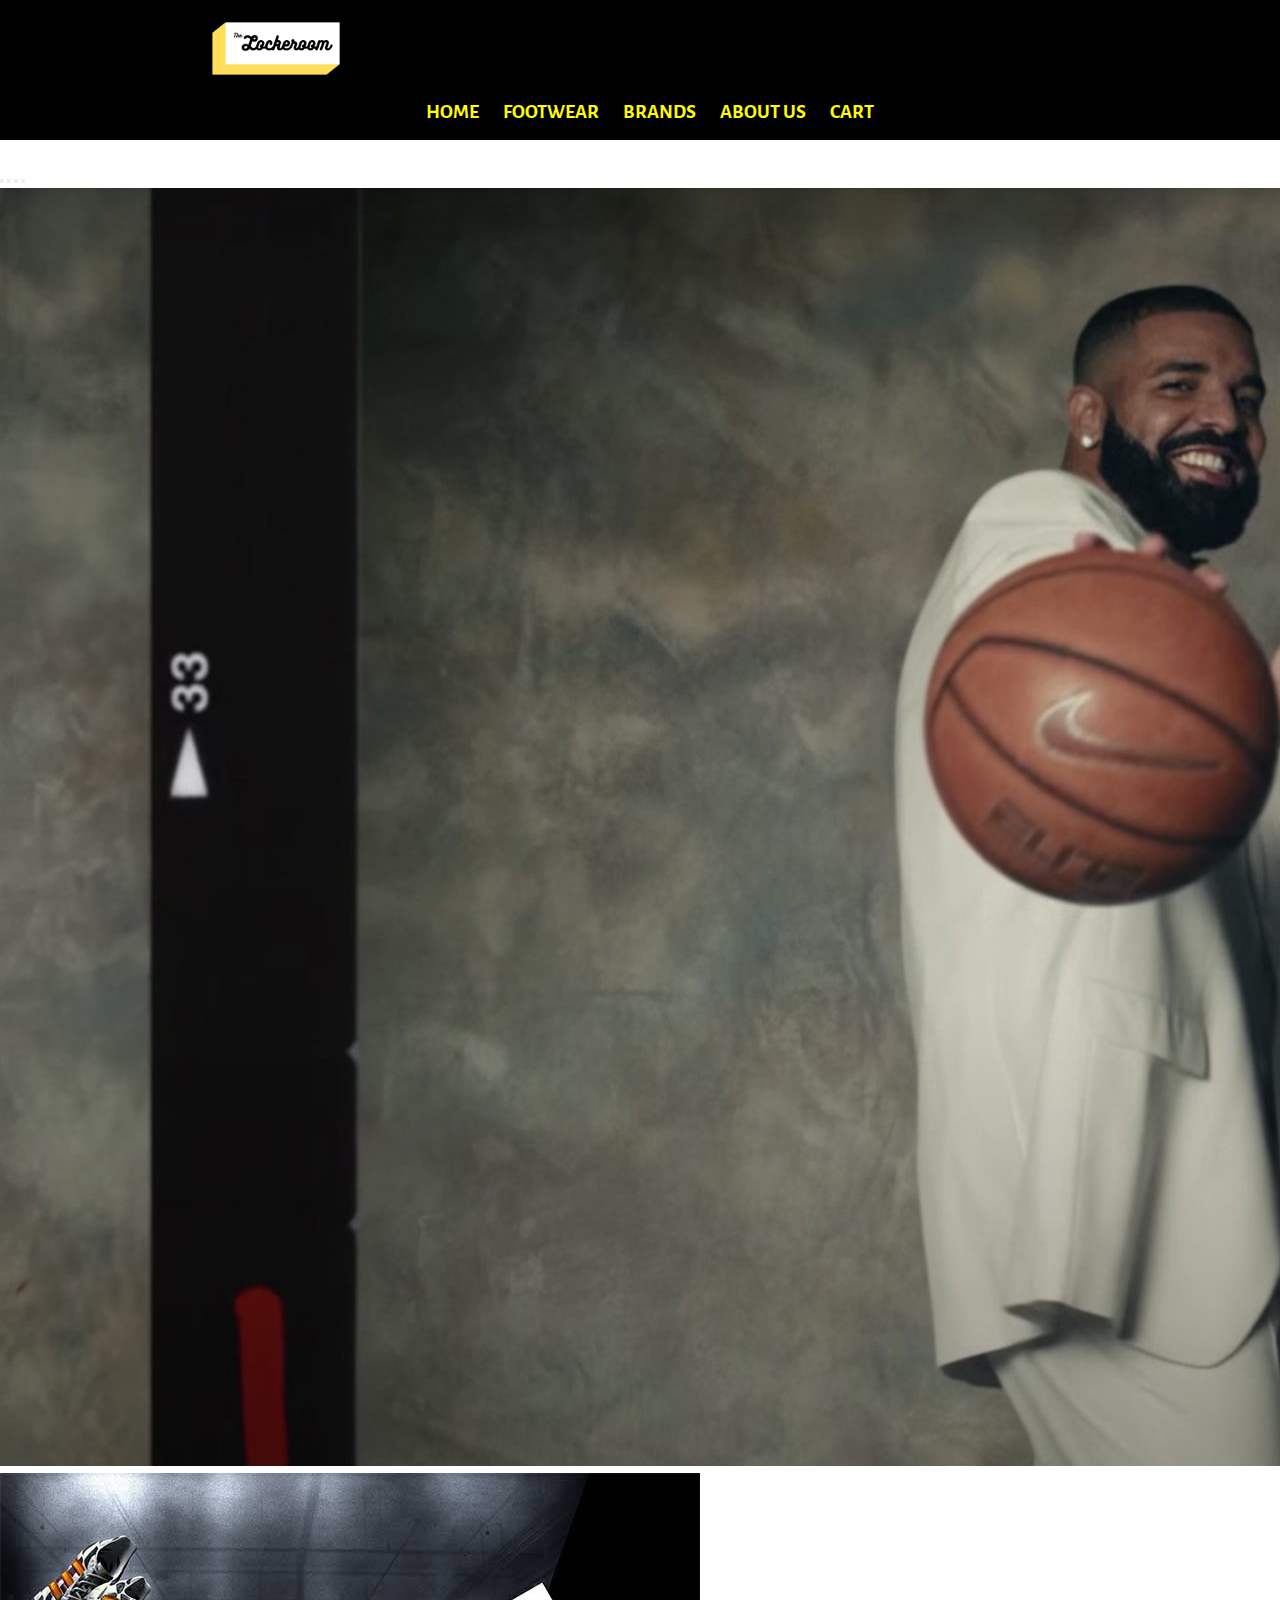
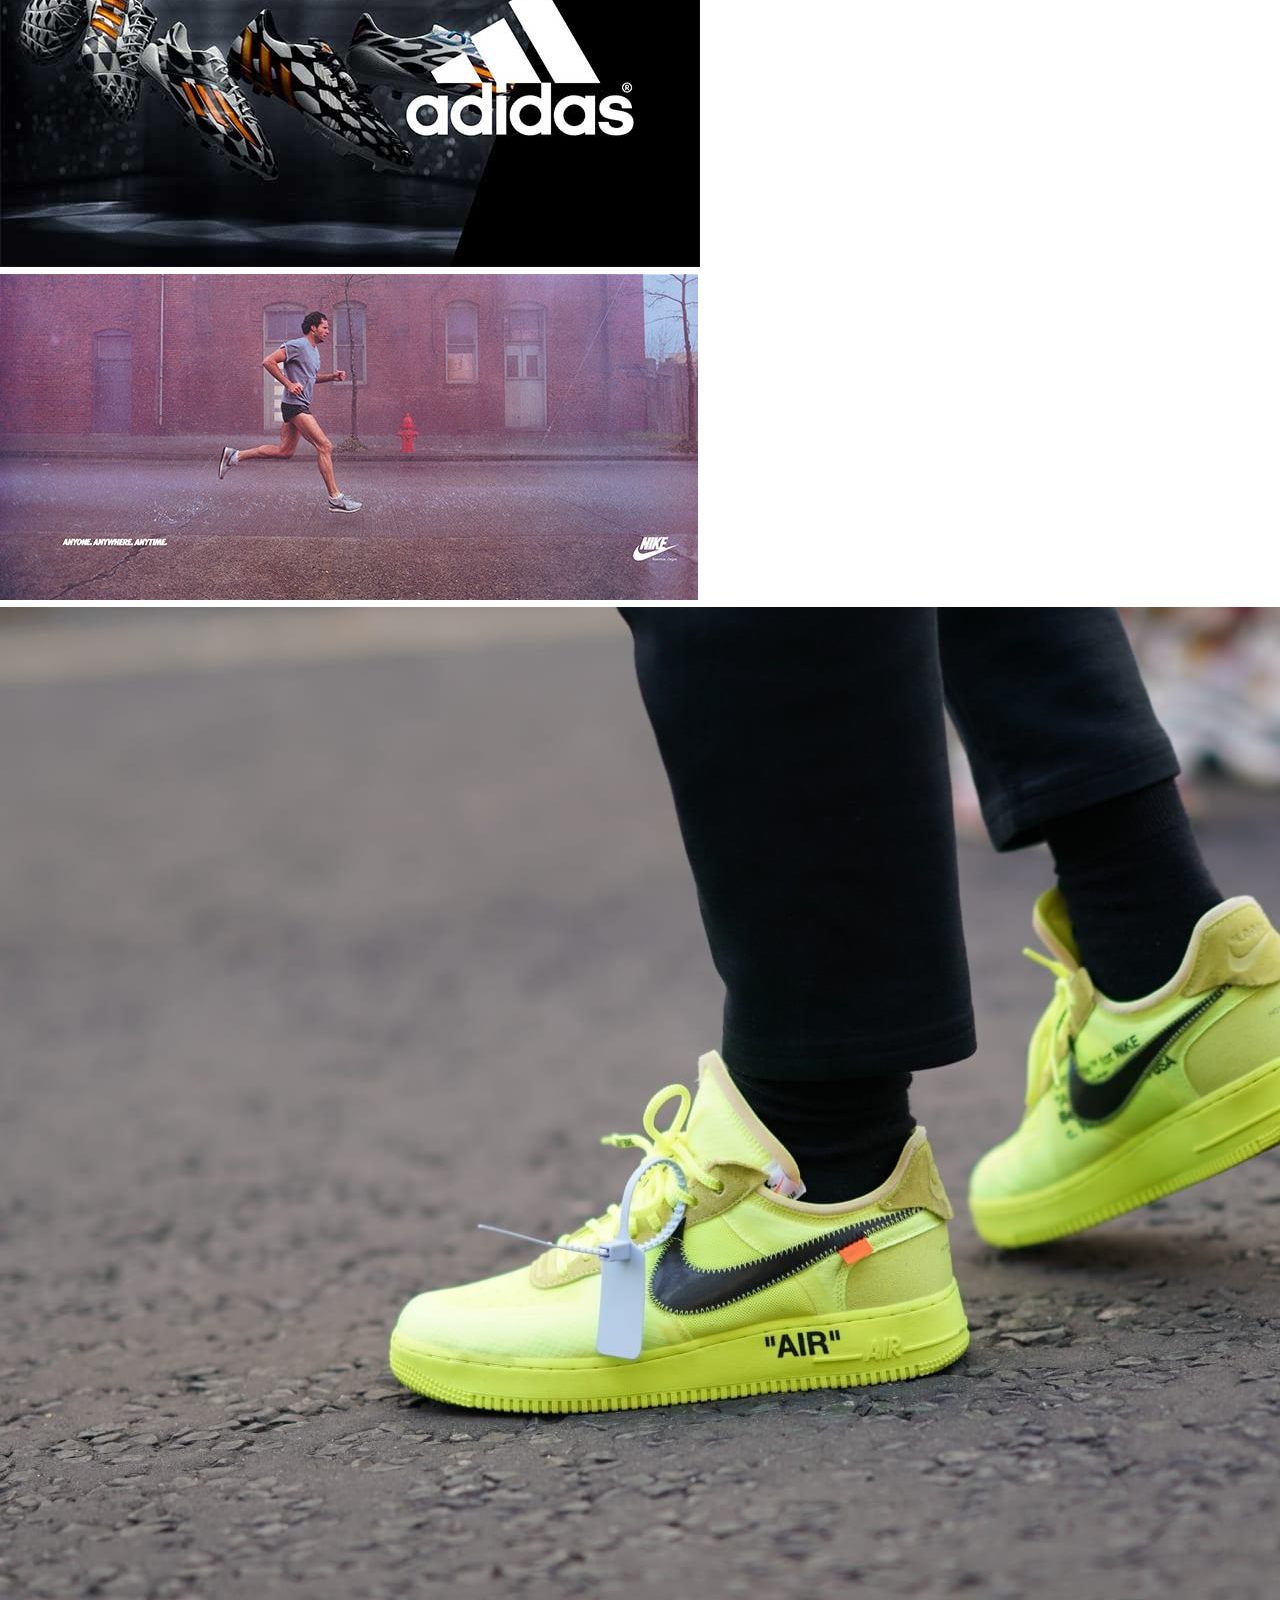
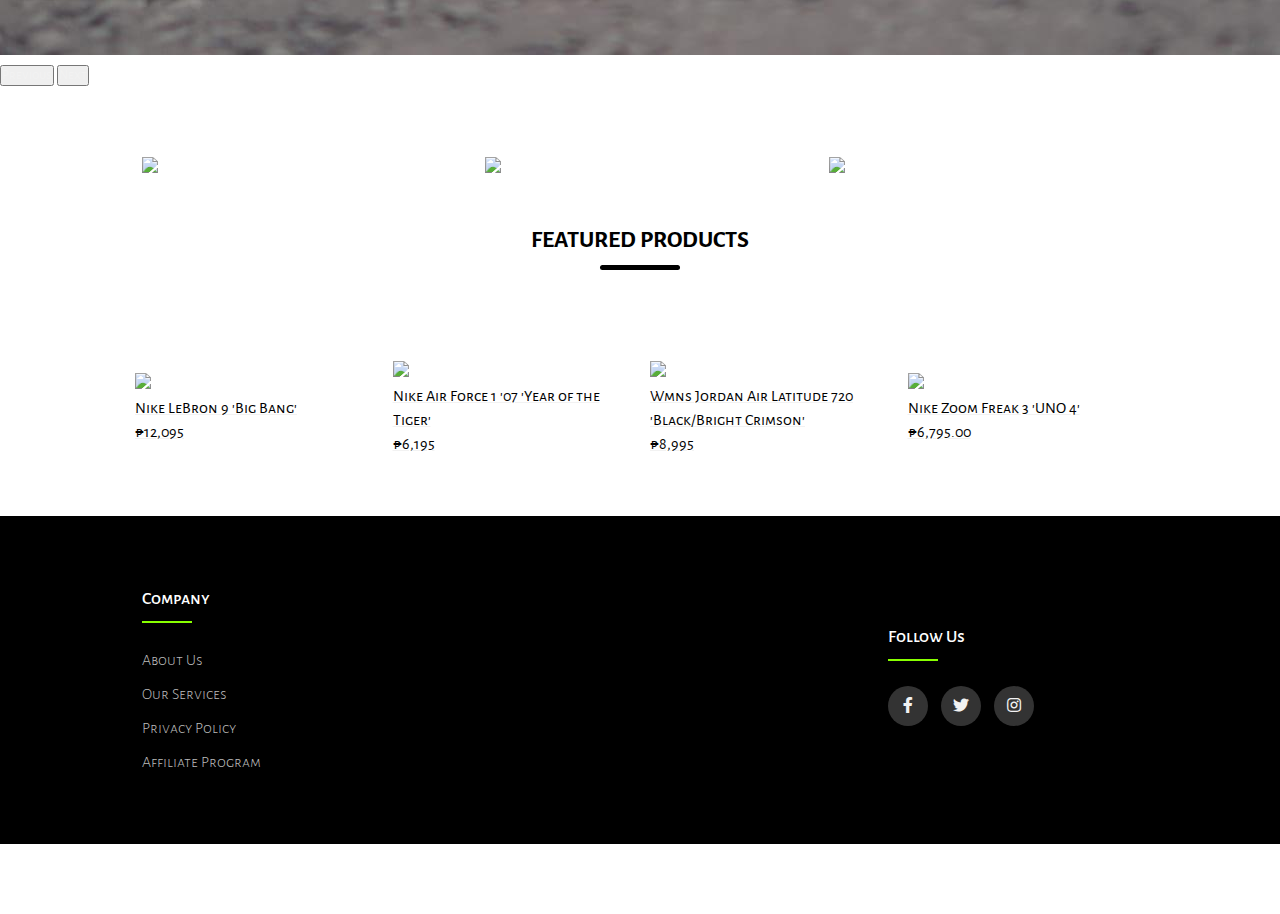
==== index.html @ e2a7920e "1st Commit" ====
<!DOCTYPE html>
<html lang="en">
<head>
    <meta charset="UTF-8">
    <meta http-equiv="X-UA-Compatible" content="IE=edge">
    <meta name="viewport" content="width=device-width, initial-scale=1.0">
    <title>The Lockeroom</title>
    <link href="https://cdn.jsdelivr.net/npm/bootstrap@5.0.2/dist/css/bootstrap.min.css" rel="stylesheet" integrity="sha384-EVSTQN3/azprG1Anm3QDgpJLIm9Nao0Yz1ztcQTwFspd3yD65VohhpuuCOmLASjC" crossorigin="anonymous">
    <link rel="stylesheet" href="style.css">
    <link href="https://fonts.googleapis.com/css2?family=Alegreya+Sans+SC:wght@500&display=swap" rel="stylesheet">
    <link rel="stylesheet" type="text/css" href="https://cdnjs.cloudflare.com/ajax/libs/font-awesome/5.15.1/css/all.min.css"> 
   </head>
   <body>
      <nav>
         <ul>
             <div class="logo">
                 <a href="#"><img src="/Images/ALTLOGO.png" width="150" height="75"></a>
                 
            </div>
             
           
            <div class="items">
               <li><a href="#">HOME</a></li>
               <li><a href="#">FOOTWEAR</a></li>
               <li><a href="#">BRANDS</a></li>
               <li><a href="#">ABOUT US</a></li>
               <li><a href="#">CART</a></li>
            </div>
         </ul>
      </nav>
    </br>

    <div id="carouselExampleIndicators" class="carousel slide" data-bs-ride="carousel">
        <div class="carousel-indicators">
          <button type="button" data-bs-target="#carouselExampleIndicators" data-bs-slide-to="0" class="active" aria-current="true" aria-label="Slide 1"></button>
          <button type="button" data-bs-target="#carouselExampleIndicators" data-bs-slide-to="1" aria-label="Slide 2"></button>
          <button type="button" data-bs-target="#carouselExampleIndicators" data-bs-slide-to="2" aria-label="Slide 3"></button>
          <button type="button" data-bs-target="#carouselExampleIndicators" data-bs-slide-to="3" aria-label="Slide 4"></button>
        </div>
        <div class="carousel-inner">
          <div class="carousel-item active">
            <img src="/Images/Drake-Lil-Durk-Basically-Made-A-Nike-Commercial-Laugh-Now-Cry-Later-Video--scaled.jpg" class="d-block w-100" alt="...">
          </div>
          <div class="carousel-item">
            <img src="/Images/CeaG_rH64.jpg" class="d-block w-100" alt="...">
          </div>
          <div class="carousel-item">
            <img src="/Images/bd3651264c7cc61fc4da7d152f672553.jpg" class="d-block w-100" alt="...">
          </div>
          <div class="carousel-item">
            <img src="Images/sc1.jpg" class="d-block w-100" alt="...">
          </div>
        </div>
        <button class="carousel-control-prev" type="button" data-bs-target="#carouselExampleIndicators" data-bs-slide="prev">
          <span class="carousel-control-prev-icon" aria-hidden="true"></span>
          <span class="visually-hidden">Previous</span>
        </button>
        <button class="carousel-control-next" type="button" data-bs-target="#carouselExampleIndicators" data-bs-slide="next">
          <span class="carousel-control-next-icon" aria-hidden="true"></span>
          <span class="visually-hidden">Next</span>
        </button>
      </div>


<!----features----->

    <div class="categories">
        <div class="small-container">
            <div class="row">
                <div class="col-3">
                    <img src="images/9ecbf2f83b99883e8861e99e17b12c40.jpg">
                </div>
                <div class="col-3">
                    <img src="images/Nike-Drake-Nocta-Official-02_100572.jpg">
                </div>
                <div class="col-3">
                    <img src="images/sc4.jpg">
                </div>
            </div>
        </div>


 <!-----featured products---->
        <div class="small-container">
            <h2 class="title"> FEATURED PRODUCTS </h2>
            <div class="row">
                <div class ="col-4">
                    <a href="#">
                        <img src="images/f1.png">
                        <p> Nike LeBron 9 'Big Bang' <p>
                        <p>₱12,095</p>
                    </a>
                    

                </div>
                <div class ="col-4">
                    <a href="#">
                        <img src="images/f2.png">
                    <p> Nike Air Force 1 '07 'Year of the Tiger' </p>
                    <p>₱6,195</p>
                    </a>
                    

                </div>
                <div class ="col-4">
                    <a href="#">
                    <img src="images/f3.png">
                    <p> Wmns Jordan Air Latitude 720 'Black/Bright Crimson' <p>
                    <p>₱8,995</p>
                    </a>

                </div>
                <div class ="col-4">
                    <a href="#">
                        <img src="images/DC9364-300-A_1082x.png">
                    <p> Nike Zoom Freak 3 'UNO 4' </p>
                    <p>₱6,795.00</p>
                    </a>
                    

                </div>
            </div>
        </div>

        <footer class="footer">
            <div class="container">
                <div class="row">
                    <div class="footer-col">
                        <h4>company</h4>
                        <ul>
                            <li><a href="#">about us</a></li>
                            <li><a href="#">our services</a></li>
                            <li><a href="#">privacy policy</a></li>
                            <li><a href="#">affiliate program</a></li>
                        </ul>
                    </div>
                    <div class="footer-col">
                    </div>
                    <div class="footer-col">
                        <h4>follow us</h4>
                        <div class="social-links">
                            <a href="#"><i class="fab fa-facebook-f"></i></a>
                            <a href="#"><i class="fab fa-twitter"></i></a>
                            <a href="#"><i class="fab fa-instagram"></i></a>
                        </div>
                    </div>
                </div>
            </div>
       </footer>

        <script src="https://cdn.jsdelivr.net/npm/bootstrap@5.0.2/dist/js/bootstrap.bundle.min.js" integrity="sha384-MrcW6ZMFYlzcLA8Nl+NtUVF0sA7MsXsP1UyJoMp4YLEuNSfAP+JcXn/tWtIaxVXM" crossorigin="anonymous"></script>
</body>
</html>
---- style.css ----
*{
   
    margin: 0;
    padding: 0;
    color: #f2f2f2;
    box-sizing: border-box;
    font-family: 'Alegreya Sans SC', sans-serif;
  }
  nav{
    background: #000000;
    padding: 10px 30px 10px 50px;
    border: 1px solid #000;
    border-left: none;
    border-right: none;
  }
  nav ul{
    display: flex;
    list-style: none;
    flex-wrap: wrap;
    align-items: center;
    justify-content: center;
  }
  .logo{
      margin-right: 750px;
      box-align:left;

  }
  nav ul div.items{
    padding: 0 25px;
    display: inline-flex;
    font-weight: 700;
    font-size: x-large;
    color: #fffb00;
  }
  nav ul div.items a{
    text-decoration: none;
    font-size: 20px;
    padding: 0 12px;
    color: #fffb00;
  }
  nav ul div.items a:hover{
    color: rgb(255, 255, 255);
  }
p{
    color: rgb(0, 0, 0);
}
.container{
    max-width: 1300px;
    margin: auto;
    padding-left: 25px;
    padding-right: 25px;
    
}
.row{
    display: flex;
    align-items: center;
    flex-wrap: wrap;
    justify-content: space-around;
}

.categories{
    margin: 70px 0;
}
.col-3{
    flex-basis: 30%;
    min-width: 250px;
    margin-bottom: 30px;
}
.col-3 img{
    width: 100%;
}
.small-container{
    max-width: 1080px;
    margin:auto;
    padding-left: 25px;
    padding-right:25px ;
}
.col-4{
    flex-basis: 25%;
    padding: 10px;
    min-width: 200px;
    margin-bottom: 50px;
    color: #000;
}

.col-4 h4{
    font-size: x-large;
    color: #000;
}
.col-4 img{
    width: 100%;
}
.title{
    text-align: center;
    margin: 0 auto 80px;
    position: relative;
    line-height: 60px;
    color: rgb(0, 0, 0)
}

.title::after{
    content: '';
    background: rgb(0, 0, 0);
    width: 80px;
    height: 5px;
    border-radius: 5px;
    position: absolute;
    bottom: 0;
    left: 50%;
    transform: translateX(-50%);
}
@import url('https://fonts.googleapis.com/css2?family=Poppins:wght@300;400;500;600;700&display=swap');
body{
	line-height: 1.5;
	font-family: 'Poppins', sans-serif;
}
*{
	margin:0;
	padding:0;
	box-sizing: border-box;
}
.container{
	max-width: 1170px;
	margin:auto;
}
.row{
	display: flex;
	flex-wrap: wrap;
}
ul{
	list-style: none;
}
.footer{
	background-color: #000000;
    padding: 70px 0;
}
.footer-col{
   width: 25%;
   padding: 0 15px;
}
.footer-col h4{
	font-size: 18px;
	color: #ffffff;
	text-transform: capitalize;
	margin-bottom: 35px;
	font-weight: 500;
	position: relative;
}
.footer-col h4::before{
	content: '';
	position: absolute;
	left:0;
	bottom: -10px;
	background-color: #88ff00;
	height: 2px;
	box-sizing: border-box;
	width: 50px;
}
.footer-col ul li:not(:last-child){
	margin-bottom: 10px;
}
.footer-col ul li a{
	font-size: 16px;
	text-transform: capitalize;
	color: #ffffff;
	text-decoration: none;
	font-weight: 300;
	color: #bbbbbb;
	display: block;
	transition: all 0.3s ease;
}
.footer-col ul li a:hover{
	color: #ffffff;
	padding-left: 8px;
}
.footer-col .social-links a{
	display: inline-block;
	height: 40px;
	width: 40px;
	background-color: rgba(255,255,255,0.2);
	margin:0 10px 10px 0;
	text-align: center;
	line-height: 40px;
	border-radius: 50%;
	color: #d9ff00;
	transition: all 0.5s ease;
}
.footer-col .social-links a:hover{
	color: #000000;
	background-color: #ffffff;
}
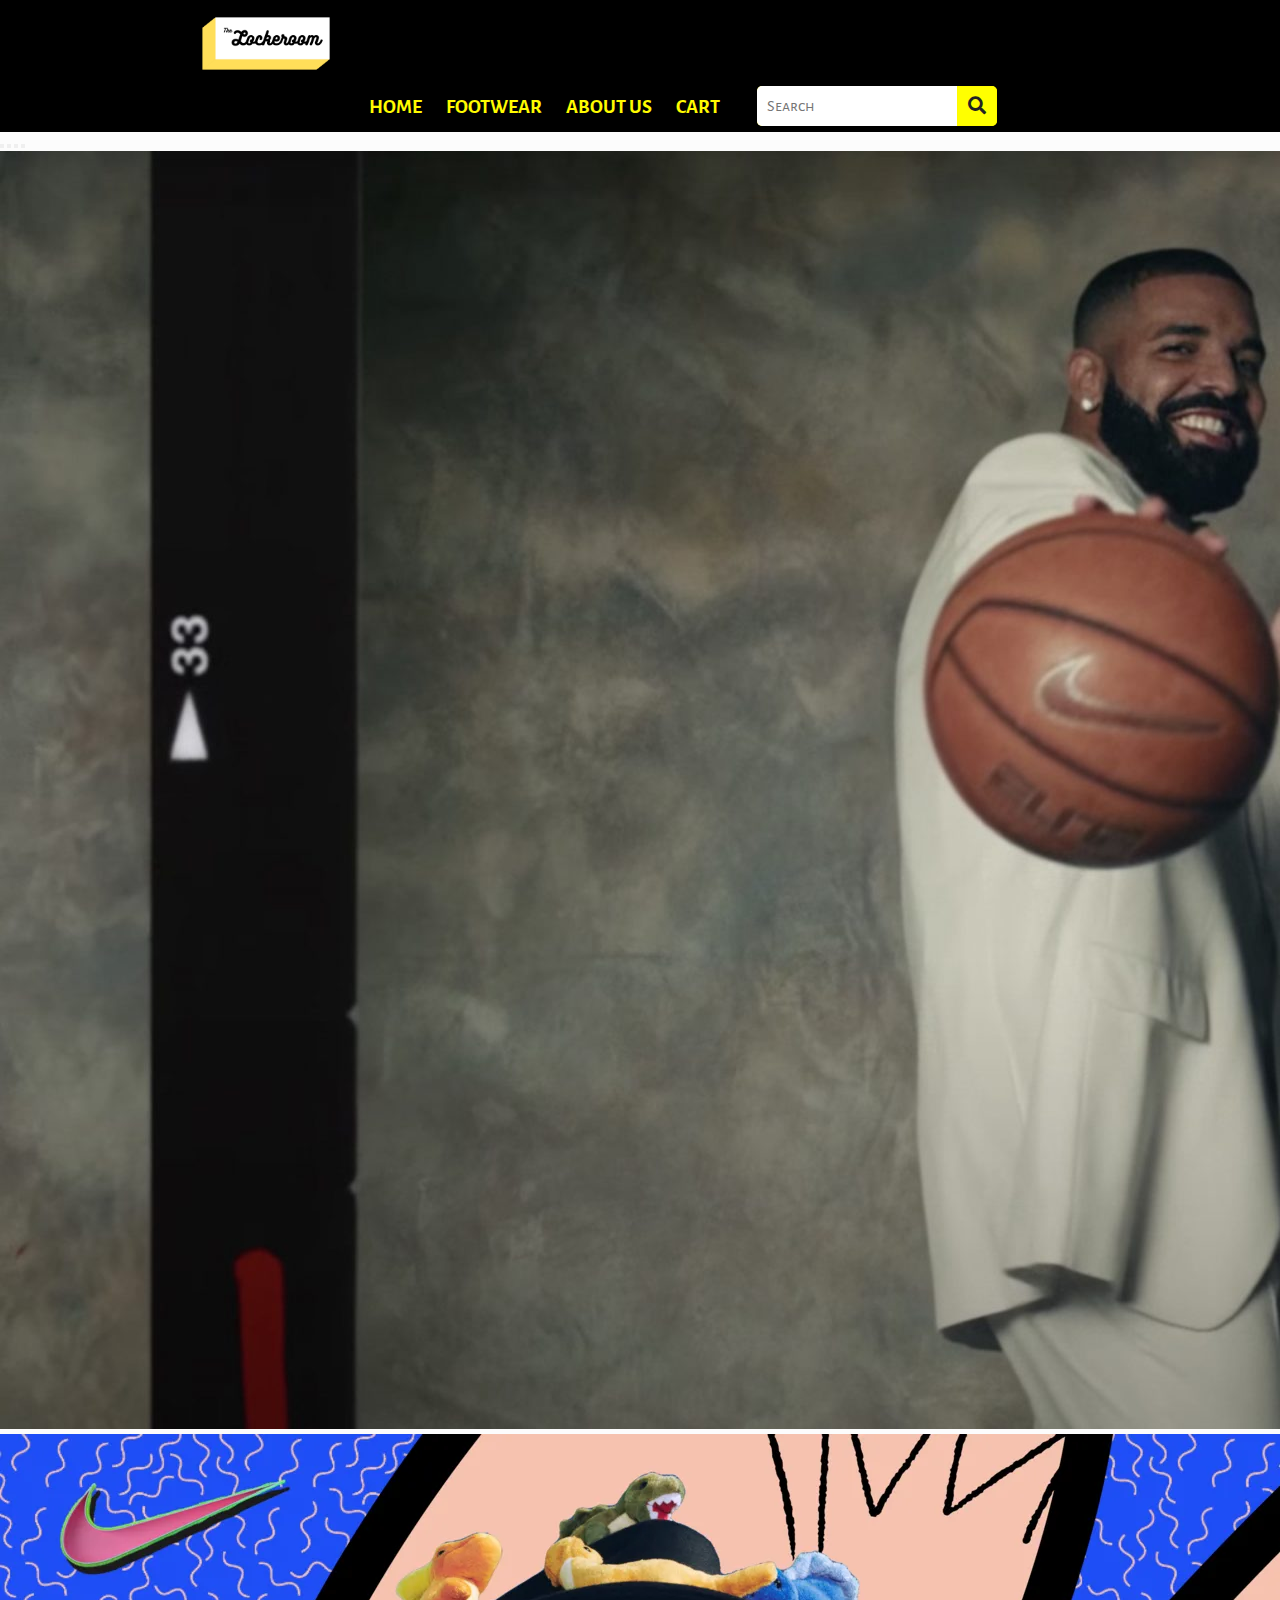
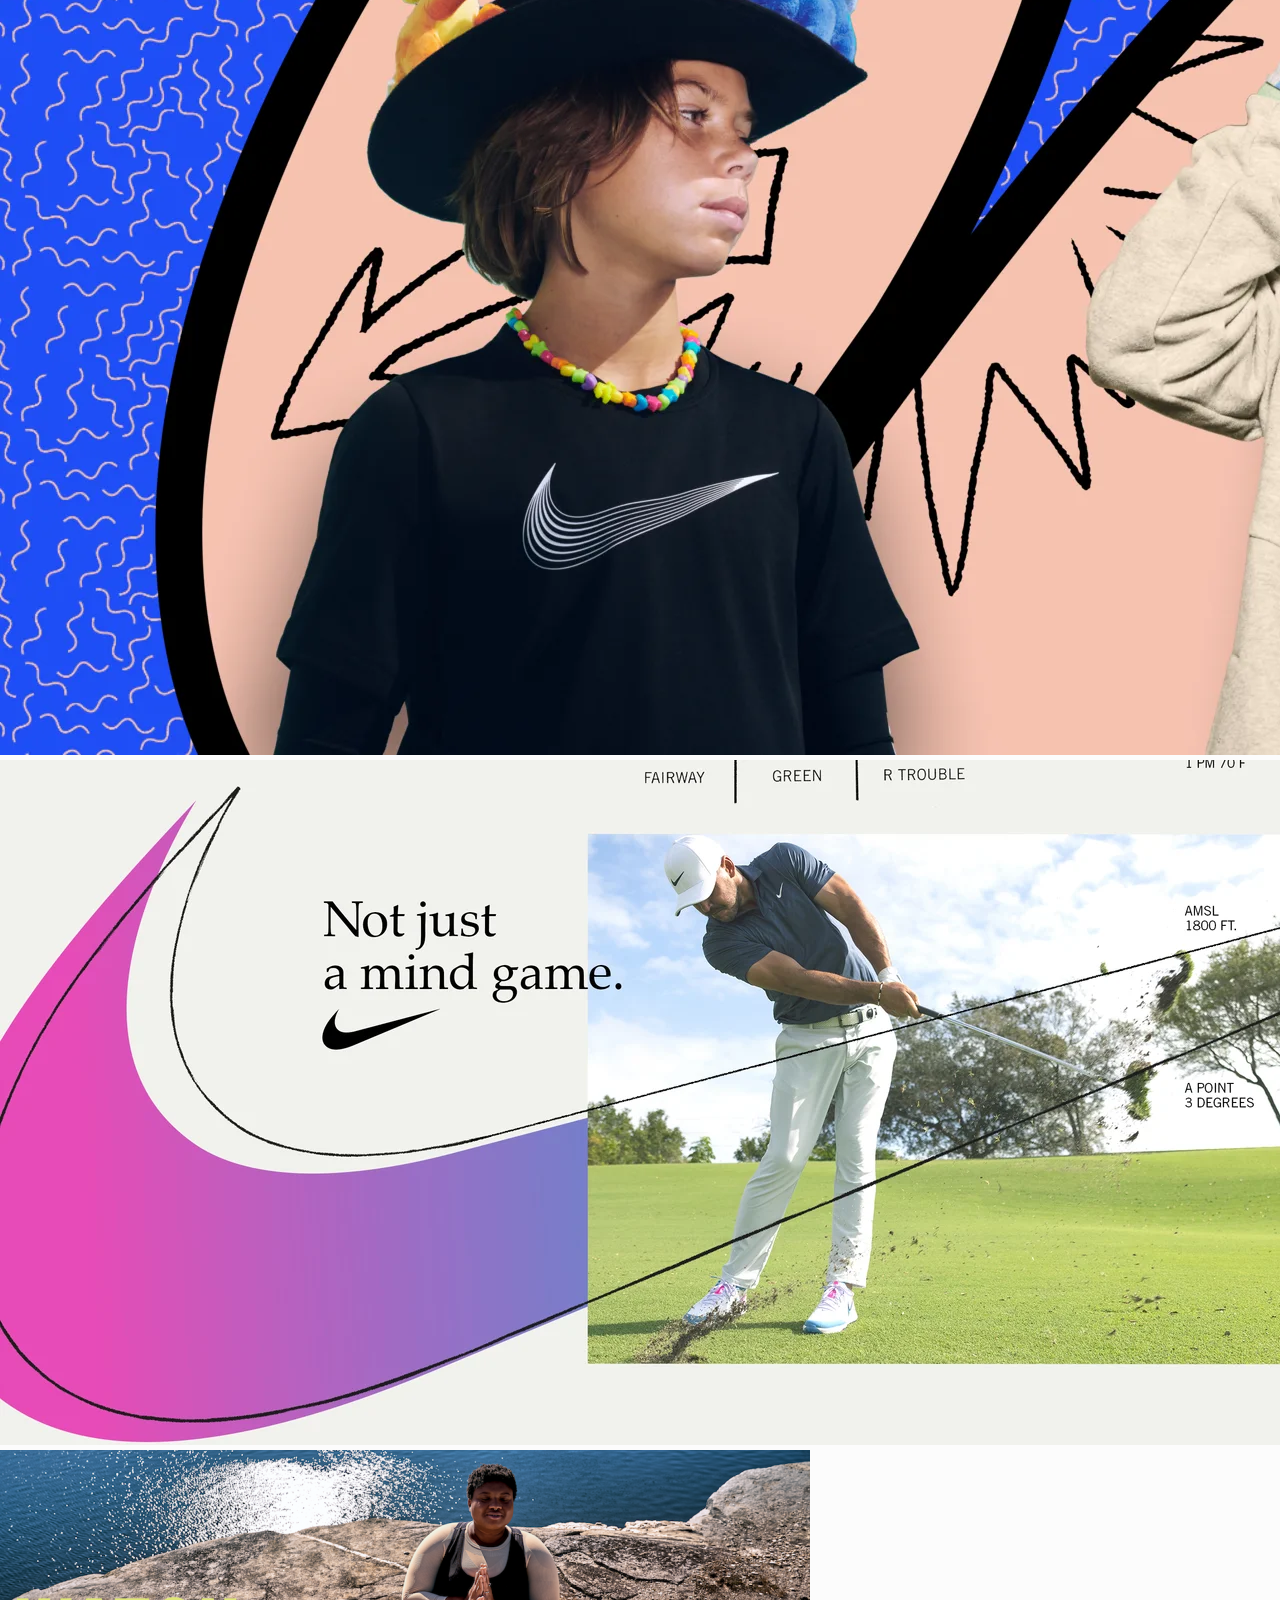
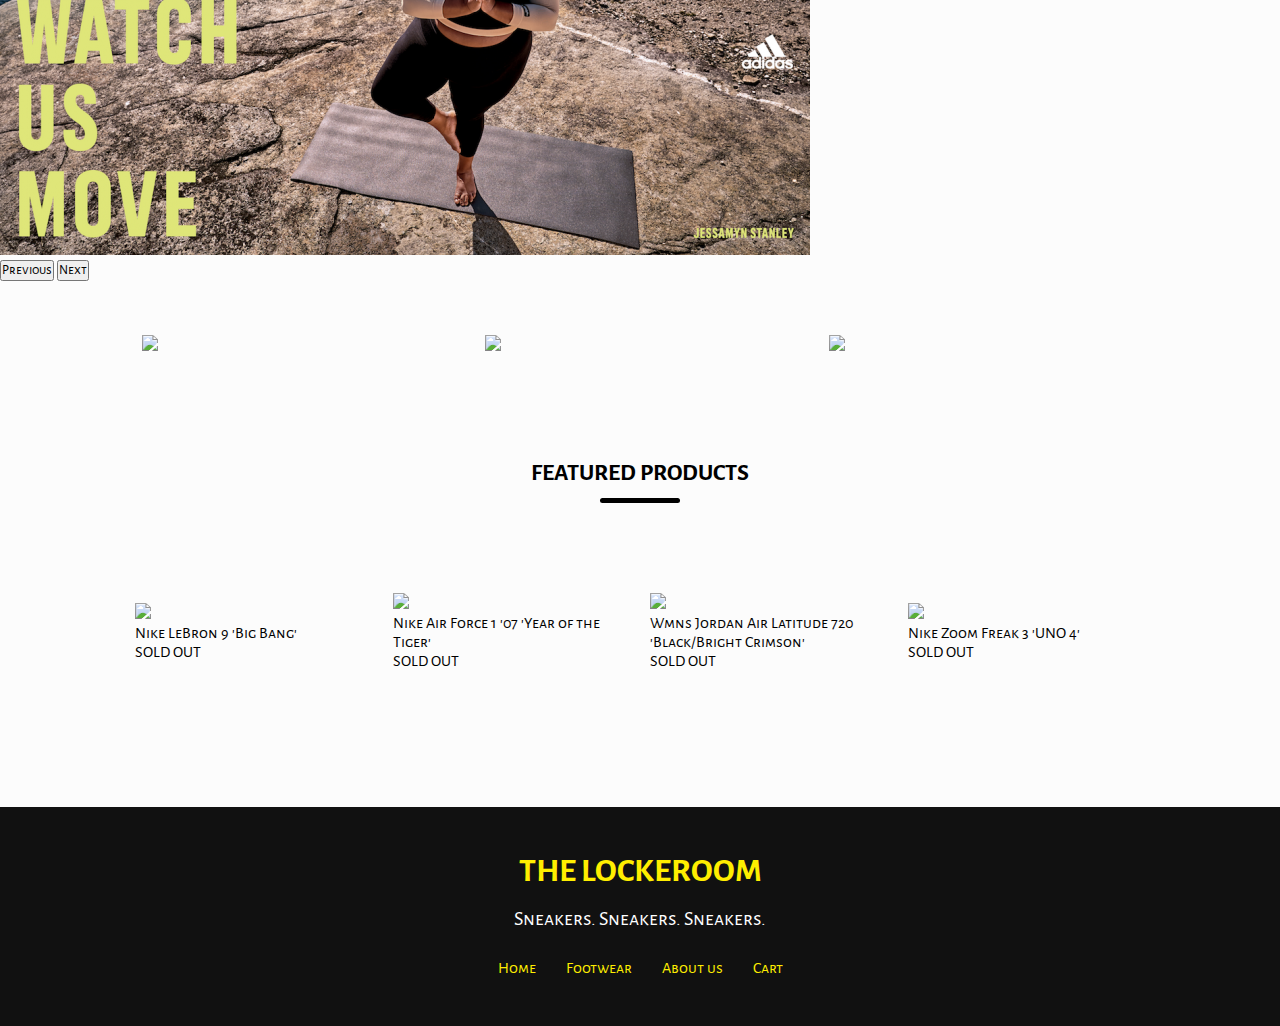
==== commit e7ce9c68: "LV commit 2" ====
--- a/index.html
+++ b/index.html
@@ -11,24 +11,29 @@
     <link rel="stylesheet" type="text/css" href="https://cdnjs.cloudflare.com/ajax/libs/font-awesome/5.15.1/css/all.min.css"> 
    </head>
    <body>
-      <nav>
-         <ul>
-             <div class="logo">
-                 <a href="#"><img src="/Images/ALTLOGO.png" width="150" height="75"></a>
-                 
-            </div>
-             
-           
-            <div class="items">
-               <li><a href="#">HOME</a></li>
-               <li><a href="#">FOOTWEAR</a></li>
-               <li><a href="#">BRANDS</a></li>
-               <li><a href="#">ABOUT US</a></li>
-               <li><a href="#">CART</a></li>
-            </div>
-         </ul>
-      </nav>
-    </br>
+
+    <nav>
+        <ul>
+            <div class="logo">
+                <a href="index.html">
+                <img src="Images/ALTLOGO.png" width="150" height="75">
+           </div>
+
+           <li class="btn"><span class="fas fa-bars"></span></li>
+           <div class="items">
+              <li><a href="index.html">HOME</a></li>
+              <li><a href="ProductL.html">FOOTWEAR</a></li>
+              <li><a href="aboutus.html">ABOUT US</a></li>
+              <li><a href="#">CART</a></li>
+           </div>
+           <li class="search-icon">
+              <input type="search" placeholder="Search">
+              <label class="icon">
+              <span class="fas fa-search"></span>
+              </label>
+           </li>
+        </ul>
+     </nav>
 
     <div id="carouselExampleIndicators" class="carousel slide" data-bs-ride="carousel">
         <div class="carousel-indicators">
@@ -36,19 +41,20 @@
           <button type="button" data-bs-target="#carouselExampleIndicators" data-bs-slide-to="1" aria-label="Slide 2"></button>
           <button type="button" data-bs-target="#carouselExampleIndicators" data-bs-slide-to="2" aria-label="Slide 3"></button>
           <button type="button" data-bs-target="#carouselExampleIndicators" data-bs-slide-to="3" aria-label="Slide 4"></button>
+          
         </div>
         <div class="carousel-inner">
           <div class="carousel-item active">
             <img src="/Images/Drake-Lil-Durk-Basically-Made-A-Nike-Commercial-Laugh-Now-Cry-Later-Video--scaled.jpg" class="d-block w-100" alt="...">
           </div>
           <div class="carousel-item">
-            <img src="/Images/CeaG_rH64.jpg" class="d-block w-100" alt="...">
+            <img src="/Images/1124d6cf-f235-46bb-ab5b-c00ab9635196.jpg" class="d-block w-100" alt="...">
           </div>
           <div class="carousel-item">
-            <img src="/Images/bd3651264c7cc61fc4da7d152f672553.jpg" class="d-block w-100" alt="...">
+            <img src="/Images/c54dc960-5bb4-4cd0-a08c-d92d4eb37de2.jpg" class="d-block w-100" alt="...">
           </div>
           <div class="carousel-item">
-            <img src="Images/sc1.jpg" class="d-block w-100" alt="...">
+            <img src="Images/95ac020e2195aa4359a76afa5c92b6831d09fcf4_810.png" class="d-block w-100" alt="...">
           </div>
         </div>
         <button class="carousel-control-prev" type="button" data-bs-target="#carouselExampleIndicators" data-bs-slide="prev">
@@ -60,93 +66,91 @@
           <span class="visually-hidden">Next</span>
         </button>
       </div>
-
+    </br>
+</br>
+</br>
 
 <!----features----->
 
-    <div class="categories">
-        <div class="small-container">
-            <div class="row">
-                <div class="col-3">
-                    <img src="images/9ecbf2f83b99883e8861e99e17b12c40.jpg">
-                </div>
-                <div class="col-3">
-                    <img src="images/Nike-Drake-Nocta-Official-02_100572.jpg">
-                </div>
-                <div class="col-3">
-                    <img src="images/sc4.jpg">
-                </div>
+<div class="categories">
+    <div class="small-container">
+        <div class="row">
+            <div class="col-3">
+                <img src="images/9ecbf2f83b99883e8861e99e17b12c40.jpg">
+            </div>
+            <div class="col-3">
+                <img src="images/Nike-Drake-Nocta-Official-02_100572.jpg">
+            </div>
+            <div class="col-3">
+                <img src="images/sc4.jpg">
             </div>
         </div>
-
+    </div>
+</br>
+</br>
+</br>
 
  <!-----featured products---->
         <div class="small-container">
             <h2 class="title"> FEATURED PRODUCTS </h2>
             <div class="row">
                 <div class ="col-4">
-                    <a href="#">
-                        <img src="images/f1.png">
+                    <a href="#" style="text-decoration: none ;">
+                        <img src="images/f1.png" >
                         <p> Nike LeBron 9 'Big Bang' <p>
-                        <p>₱12,095</p>
+                        <p>SOLD OUT</p>
                     </a>
                     
 
                 </div>
                 <div class ="col-4">
-                    <a href="#">
+                    <a href="#" style="text-decoration: none ;">
                         <img src="images/f2.png">
                     <p> Nike Air Force 1 '07 'Year of the Tiger' </p>
-                    <p>₱6,195</p>
+                    <p>SOLD OUT</p>
                     </a>
                     
 
                 </div>
                 <div class ="col-4">
-                    <a href="#">
+                    <a href="#" style="text-decoration: none ;">
                     <img src="images/f3.png">
                     <p> Wmns Jordan Air Latitude 720 'Black/Bright Crimson' <p>
-                    <p>₱8,995</p>
+                    <p>SOLD OUT</p>
                     </a>
 
                 </div>
                 <div class ="col-4">
-                    <a href="#">
+                    <a href="#" style="text-decoration: none ;" >
                         <img src="images/DC9364-300-A_1082x.png">
                     <p> Nike Zoom Freak 3 'UNO 4' </p>
-                    <p>₱6,795.00</p>
+                    <p>SOLD OUT</p>
                     </a>
                     
 
                 </div>
             </div>
         </div>
+        <br>
+        <br>
+        <br>
+        <br>
 
-        <footer class="footer">
-            <div class="container">
-                <div class="row">
-                    <div class="footer-col">
-                        <h4>company</h4>
-                        <ul>
-                            <li><a href="#">about us</a></li>
-                            <li><a href="#">our services</a></li>
-                            <li><a href="#">privacy policy</a></li>
-                            <li><a href="#">affiliate program</a></li>
-                        </ul>
-                    </div>
-                    <div class="footer-col">
-                    </div>
-                    <div class="footer-col">
-                        <h4>follow us</h4>
-                        <div class="social-links">
-                            <a href="#"><i class="fab fa-facebook-f"></i></a>
-                            <a href="#"><i class="fab fa-twitter"></i></a>
-                            <a href="#"><i class="fab fa-instagram"></i></a>
-                        </div>
-                    </div>
-                </div>
+        <footer>
+            <div class="footer-content">
+                <!--add all information -->
+                <h3>THE LOCKEROOM</h3>
+                <p>Sneakers. Sneakers. Sneakers.</p>
+    
+                <ul class="footer-links">
+                    <li><a href="index.html">Home</i></a></li>
+                    <li><a href="ProductL.html">Footwear</i></a></li>
+                    <li><a href="aboutus.html">About us</i></a></li>
+                    <li><a href="#">Cart</a></li>
+                 </ul>
+
             </div>
-       </footer>
+        </footer>
 
         <script src="https://cdn.jsdelivr.net/npm/bootstrap@5.0.2/dist/js/bootstrap.bundle.min.js" integrity="sha384-MrcW6ZMFYlzcLA8Nl+NtUVF0sA7MsXsP1UyJoMp4YLEuNSfAP+JcXn/tWtIaxVXM" crossorigin="anonymous"></script>
 </body>
--- a/style.css
+++ b/style.css
@@ -1,14 +1,13 @@
 *{
-   
+
     margin: 0;
     padding: 0;
-    color: #f2f2f2;
     box-sizing: border-box;
     font-family: 'Alegreya Sans SC', sans-serif;
   }
   nav{
     background: #000000;
-    padding: 10px 30px 10px 50px;
+    padding: 5px 5px 5px 5px;
     border: 1px solid #000;
     border-left: none;
     border-right: none;
@@ -41,9 +40,59 @@
   nav ul div.items a:hover{
     color: rgb(255, 255, 255);
   }
+  nav ul .search-icon{
+    height: 40px;
+    width: 240px;
+    display: flex;
+    background: yellow;
+    border-radius: 5px;
+  }
+  nav ul .search-icon input{
+    height: 100%;
+    width: 200px;
+    border: none;
+    outline: none;
+    padding: 0 10px;
+    color: #000;
+    font-size: 16px;
+    border-radius: 5px 0 0 5px;
+  }
+  nav ul .search-icon .icon{
+    height: 100%;
+    width: 40px;
+    line-height: 40px;
+    text-align: center;
+    border: 1px solid #fffb00;
+    border-radius: 0 5px 5px 0;
+    cursor: pointer;
+  }
+  nav ul .search-icon .icon:hover{
+    background: #000000;
+  }
+  nav ul .search-icon .icon span{
+    color: #222222;
+    font-size: 18px;
+  }
+  nav ul li.btn{
+    font-size: 29px;
+    flex: 1;
+    padding: 0 40px;
+    display: none;
+  }
+  nav ul li.btn span{
+    height: 42px;
+    width: 42px;
+    text-align: center;
+    line-height: 42px;
+    border: 1px solid #151515;
+    border-radius: 5px;
+    cursor: pointer;
+  }
 p{
     color: rgb(0, 0, 0);
-}
+    text-decoration: none;
+}
+
 .container{
     max-width: 1300px;
     margin: auto;
@@ -58,9 +107,6 @@
     justify-content: space-around;
 }
 
-.categories{
-    margin: 70px 0;
-}
 .col-3{
     flex-basis: 30%;
     min-width: 250px;
@@ -109,83 +155,72 @@
     left: 50%;
     transform: translateX(-50%);
 }
-@import url('https://fonts.googleapis.com/css2?family=Poppins:wght@300;400;500;600;700&display=swap');
+*{
+  margin: 0;
+  padding: 0;
+  box-sizing: border-box;
+}
+
 body{
-	line-height: 1.5;
-	font-family: 'Poppins', sans-serif;
-}
-*{
-	margin:0;
-	padding:0;
-	box-sizing: border-box;
-}
-.container{
-	max-width: 1170px;
-	margin:auto;
-}
-.row{
-	display: flex;
-	flex-wrap: wrap;
-}
-ul{
-	list-style: none;
-}
-.footer{
-	background-color: #000000;
-    padding: 70px 0;
-}
-.footer-col{
-   width: 25%;
-   padding: 0 15px;
-}
-.footer-col h4{
-	font-size: 18px;
-	color: #ffffff;
-	text-transform: capitalize;
-	margin-bottom: 35px;
-	font-weight: 500;
-	position: relative;
-}
-.footer-col h4::before{
-	content: '';
-	position: absolute;
-	left:0;
-	bottom: -10px;
-	background-color: #88ff00;
-	height: 2px;
-	box-sizing: border-box;
-	width: 50px;
-}
-.footer-col ul li:not(:last-child){
-	margin-bottom: 10px;
-}
-.footer-col ul li a{
-	font-size: 16px;
-	text-transform: capitalize;
-	color: #ffffff;
-	text-decoration: none;
-	font-weight: 300;
-	color: #bbbbbb;
-	display: block;
-	transition: all 0.3s ease;
-}
-.footer-col ul li a:hover{
-	color: #ffffff;
-	padding-left: 8px;
-}
-.footer-col .social-links a{
-	display: inline-block;
-	height: 40px;
-	width: 40px;
-	background-color: rgba(255,255,255,0.2);
-	margin:0 10px 10px 0;
-	text-align: center;
-	line-height: 40px;
-	border-radius: 50%;
-	color: #d9ff00;
-	transition: all 0.5s ease;
-}
-.footer-col .social-links a:hover{
-	color: #000000;
-	background-color: #ffffff;
-}+  background: #fcfcfc;
+  font-family: sans-serif;
+}
+footer{
+  position: absolute;
+  bottom: 5;
+  left: 0;
+  right: 0;
+  background: #111;
+  height: auto;
+  width: 100vw;
+  padding-top: 40px;
+  color: rgb(255, 238, 0);
+}
+.footer-content{
+  display: flex;
+  align-items: center;
+  justify-content: center;
+  flex-direction: column;
+  text-align: center;
+}
+.footer-content h3{
+  font-size: 2.1rem;
+  font-weight: bolder;
+  text-transform: capitalize;
+  line-height: 3rem;
+}
+.footer-content p{
+  max-width: 500px;
+  margin: 10px auto;
+  line-height: 28px;
+  font-size: 20px;
+  color: #ffffff;
+}
+.footer-links{
+  list-style: none;
+  display: flex;
+  align-items: center;
+  justify-content: center;
+  margin: 1rem 0 3rem 0;
+}
+
+.footer-links li{
+  margin: 0 10px;
+}
+
+.footer-links a{
+  text-decoration: none;
+  color: rgb(255, 238, 0);
+  padding: 5px;
+}
+
+.footer-links a i{
+  font-size: 1.1rem;
+  width: 20px;
+  transition: color .4s ease;
+}
+
+.footer-links a:hover i{
+  color: aqua;
+}
+
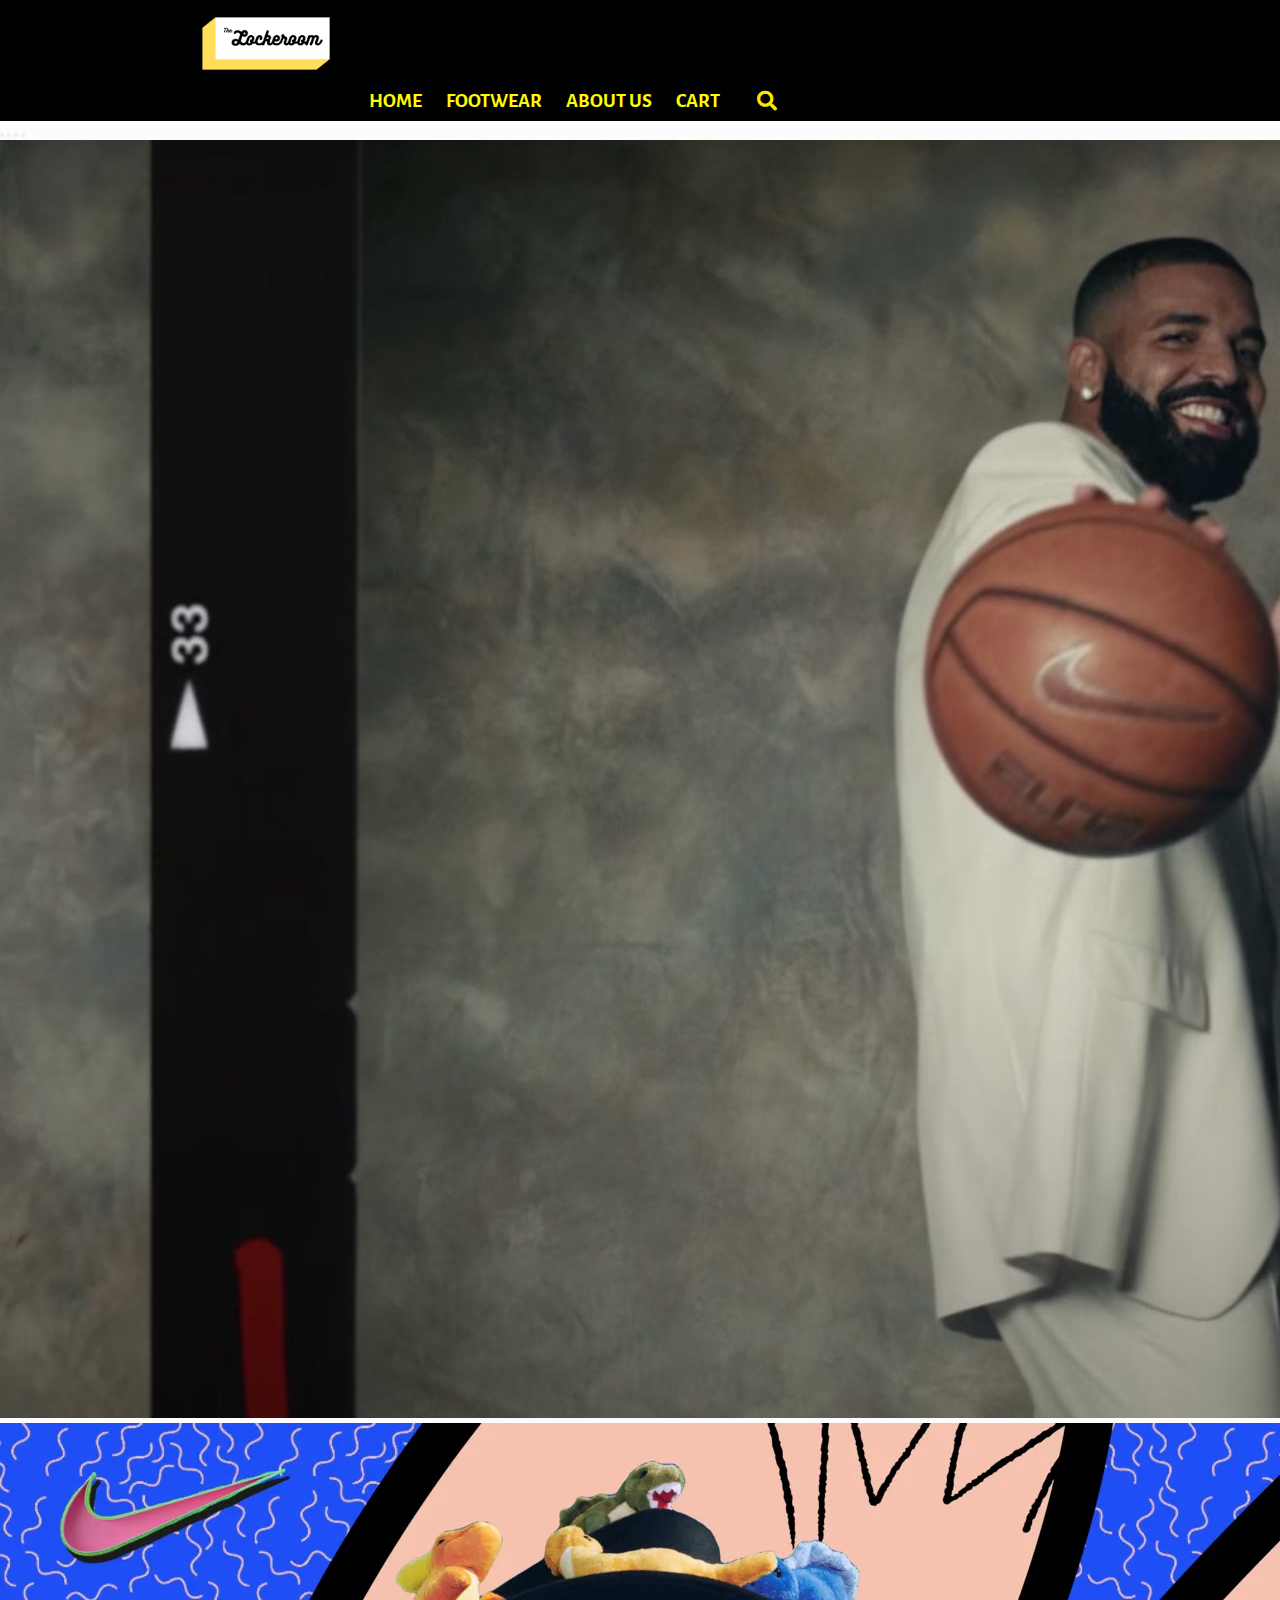
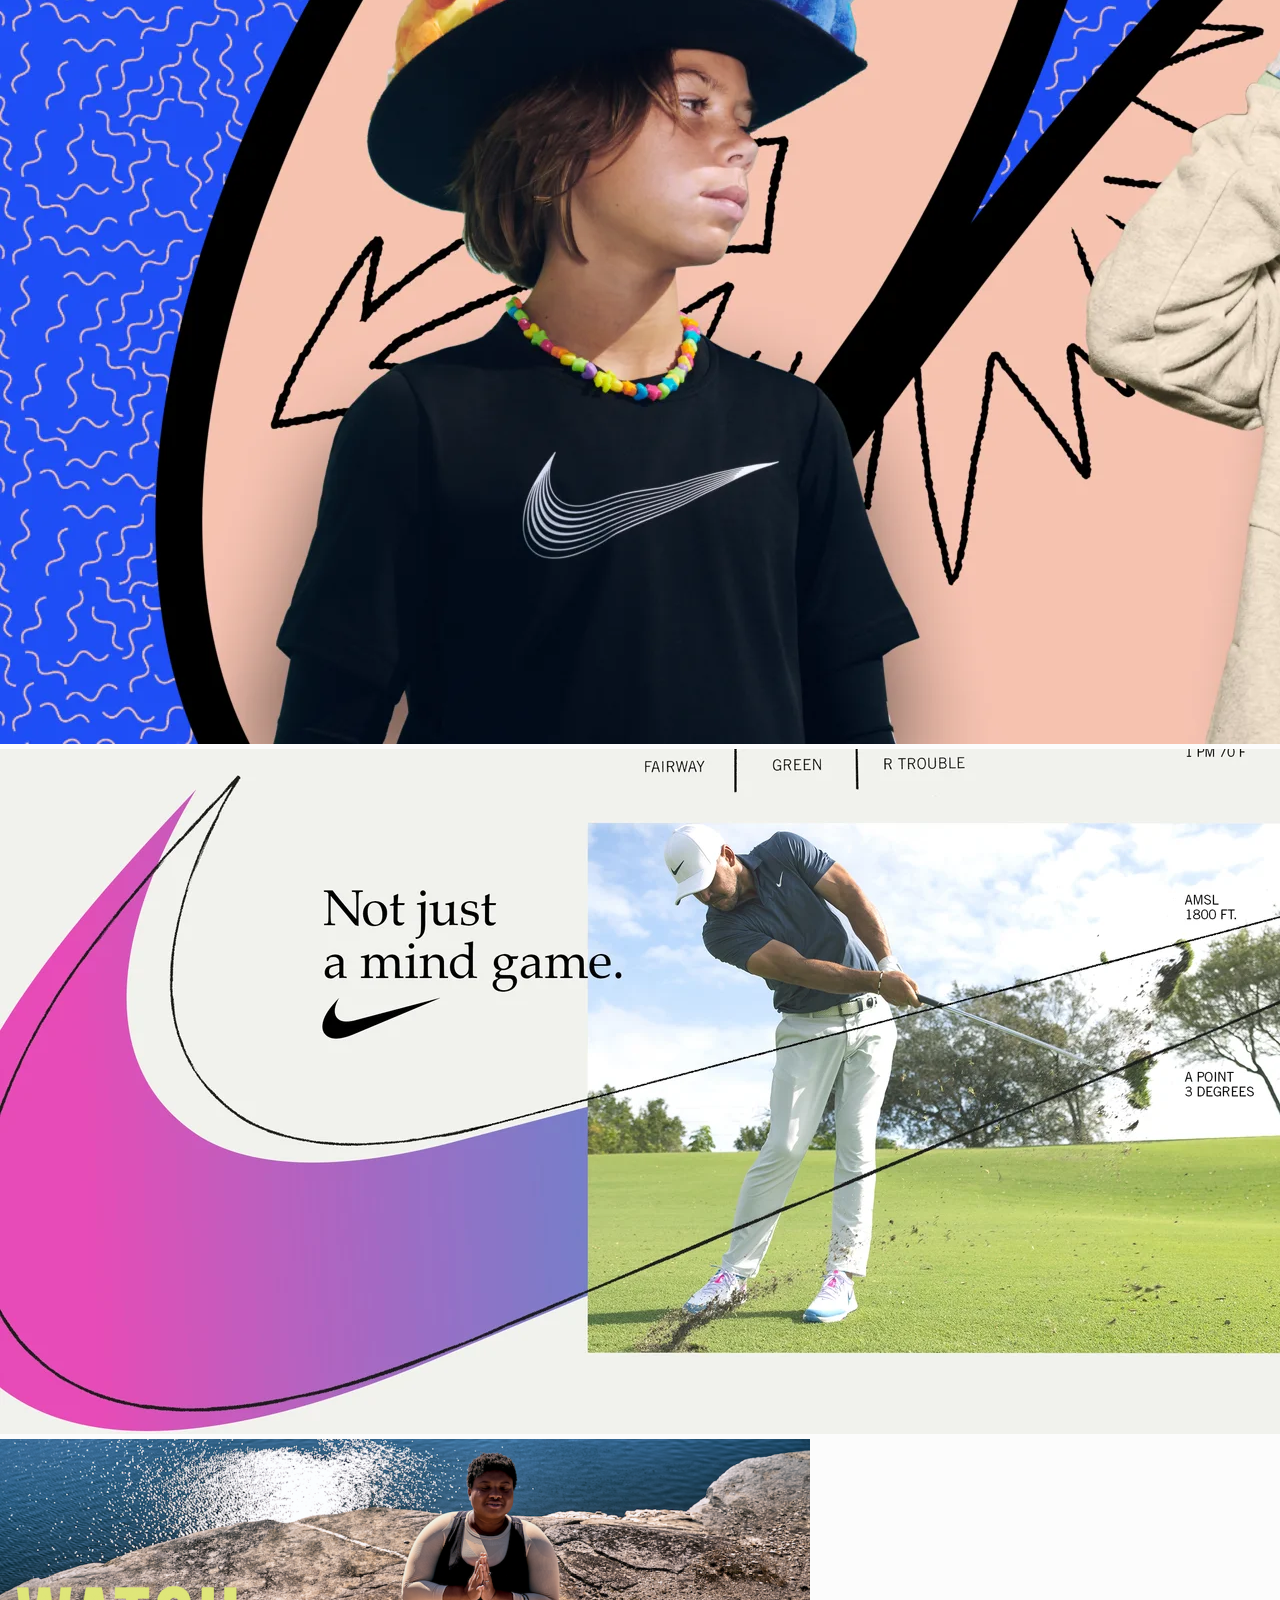
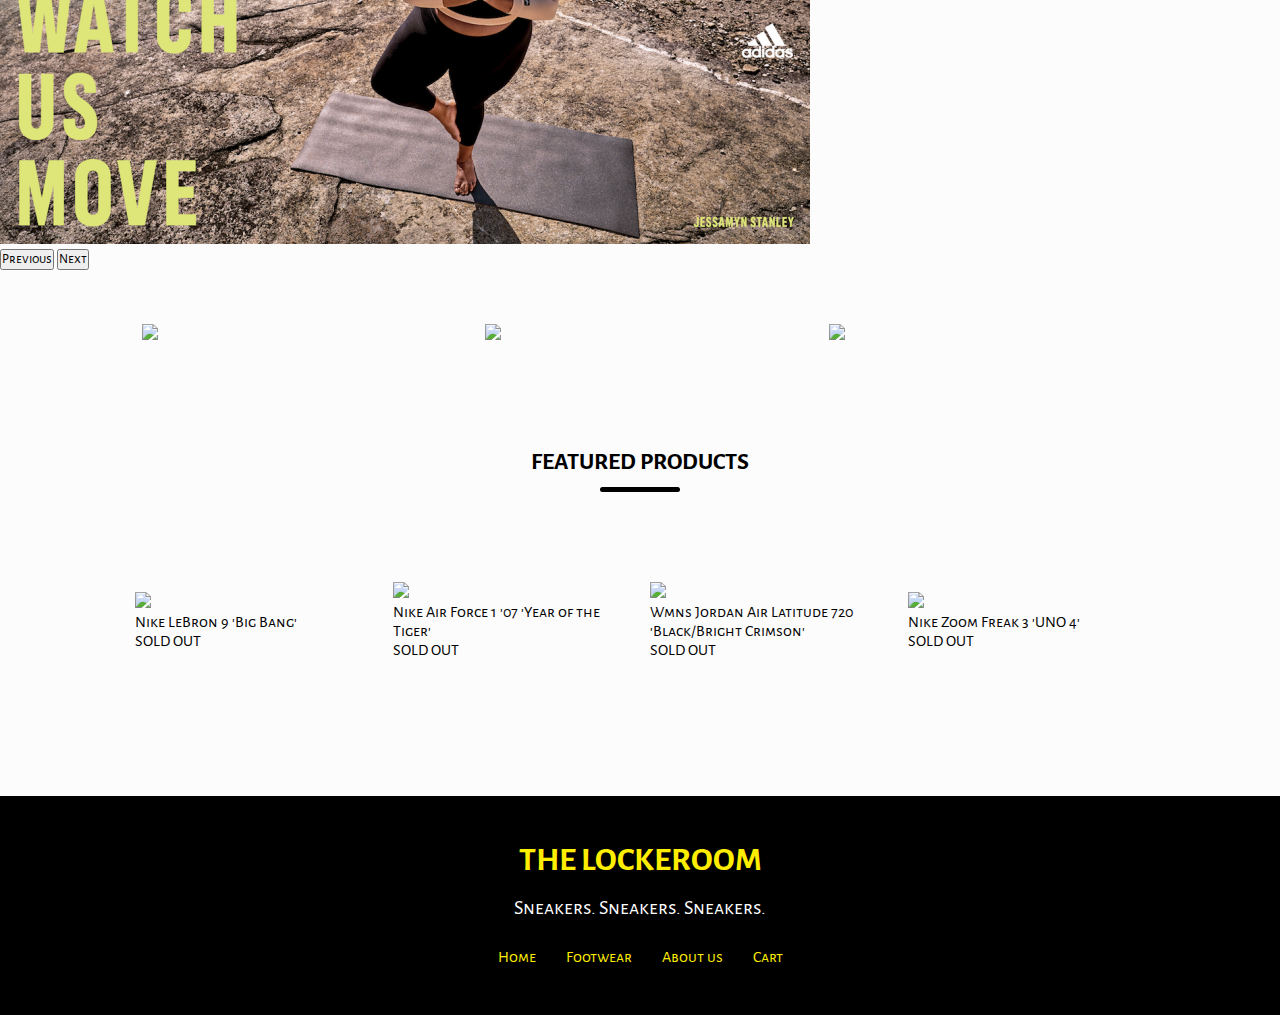
==== commit 178f5af1: "luis commit 2" ====
--- a/index.html
+++ b/index.html
@@ -19,18 +19,17 @@
                 <img src="Images/ALTLOGO.png" width="150" height="75">
            </div>
 
-           <li class="btn"><span class="fas fa-bars"></span></li>
            <div class="items">
               <li><a href="index.html">HOME</a></li>
               <li><a href="ProductL.html">FOOTWEAR</a></li>
               <li><a href="aboutus.html">ABOUT US</a></li>
               <li><a href="#">CART</a></li>
            </div>
-           <li class="search-icon">
-              <input type="search" placeholder="Search">
-              <label class="icon">
+              <li class="icon">
+                <a href="Search.html">
               <span class="fas fa-search"></span>
-              </label>
+                </a>
+              </li>
            </li>
         </ul>
      </nav>
--- a/style.css
+++ b/style.css
@@ -40,53 +40,16 @@
   nav ul div.items a:hover{
     color: rgb(255, 255, 255);
   }
-  nav ul .search-icon{
-    height: 40px;
+  nav ul .icon{
+    height: 20px;
     width: 240px;
     display: flex;
-    background: yellow;
+    background: rgb(0, 0, 0);
     border-radius: 5px;
   }
-  nav ul .search-icon input{
-    height: 100%;
-    width: 200px;
-    border: none;
-    outline: none;
-    padding: 0 10px;
-    color: #000;
-    font-size: 16px;
-    border-radius: 5px 0 0 5px;
-  }
-  nav ul .search-icon .icon{
-    height: 100%;
-    width: 40px;
-    line-height: 40px;
-    text-align: center;
-    border: 1px solid #fffb00;
-    border-radius: 0 5px 5px 0;
-    cursor: pointer;
-  }
-  nav ul .search-icon .icon:hover{
-    background: #000000;
-  }
-  nav ul .search-icon .icon span{
-    color: #222222;
-    font-size: 18px;
-  }
-  nav ul li.btn{
-    font-size: 29px;
-    flex: 1;
-    padding: 0 40px;
-    display: none;
-  }
-  nav ul li.btn span{
-    height: 42px;
-    width: 42px;
-    text-align: center;
-    line-height: 42px;
-    border: 1px solid #151515;
-    border-radius: 5px;
-    cursor: pointer;
+  nav ul .icon span{
+    color: #ffe600;
+    font-size: 20px;
   }
 p{
     color: rgb(0, 0, 0);
@@ -170,9 +133,9 @@
   bottom: 5;
   left: 0;
   right: 0;
-  background: #111;
+  background: rgb(0, 0, 0);
   height: auto;
-  width: 100vw;
+  width: 100%;
   padding-top: 40px;
   color: rgb(255, 238, 0);
 }
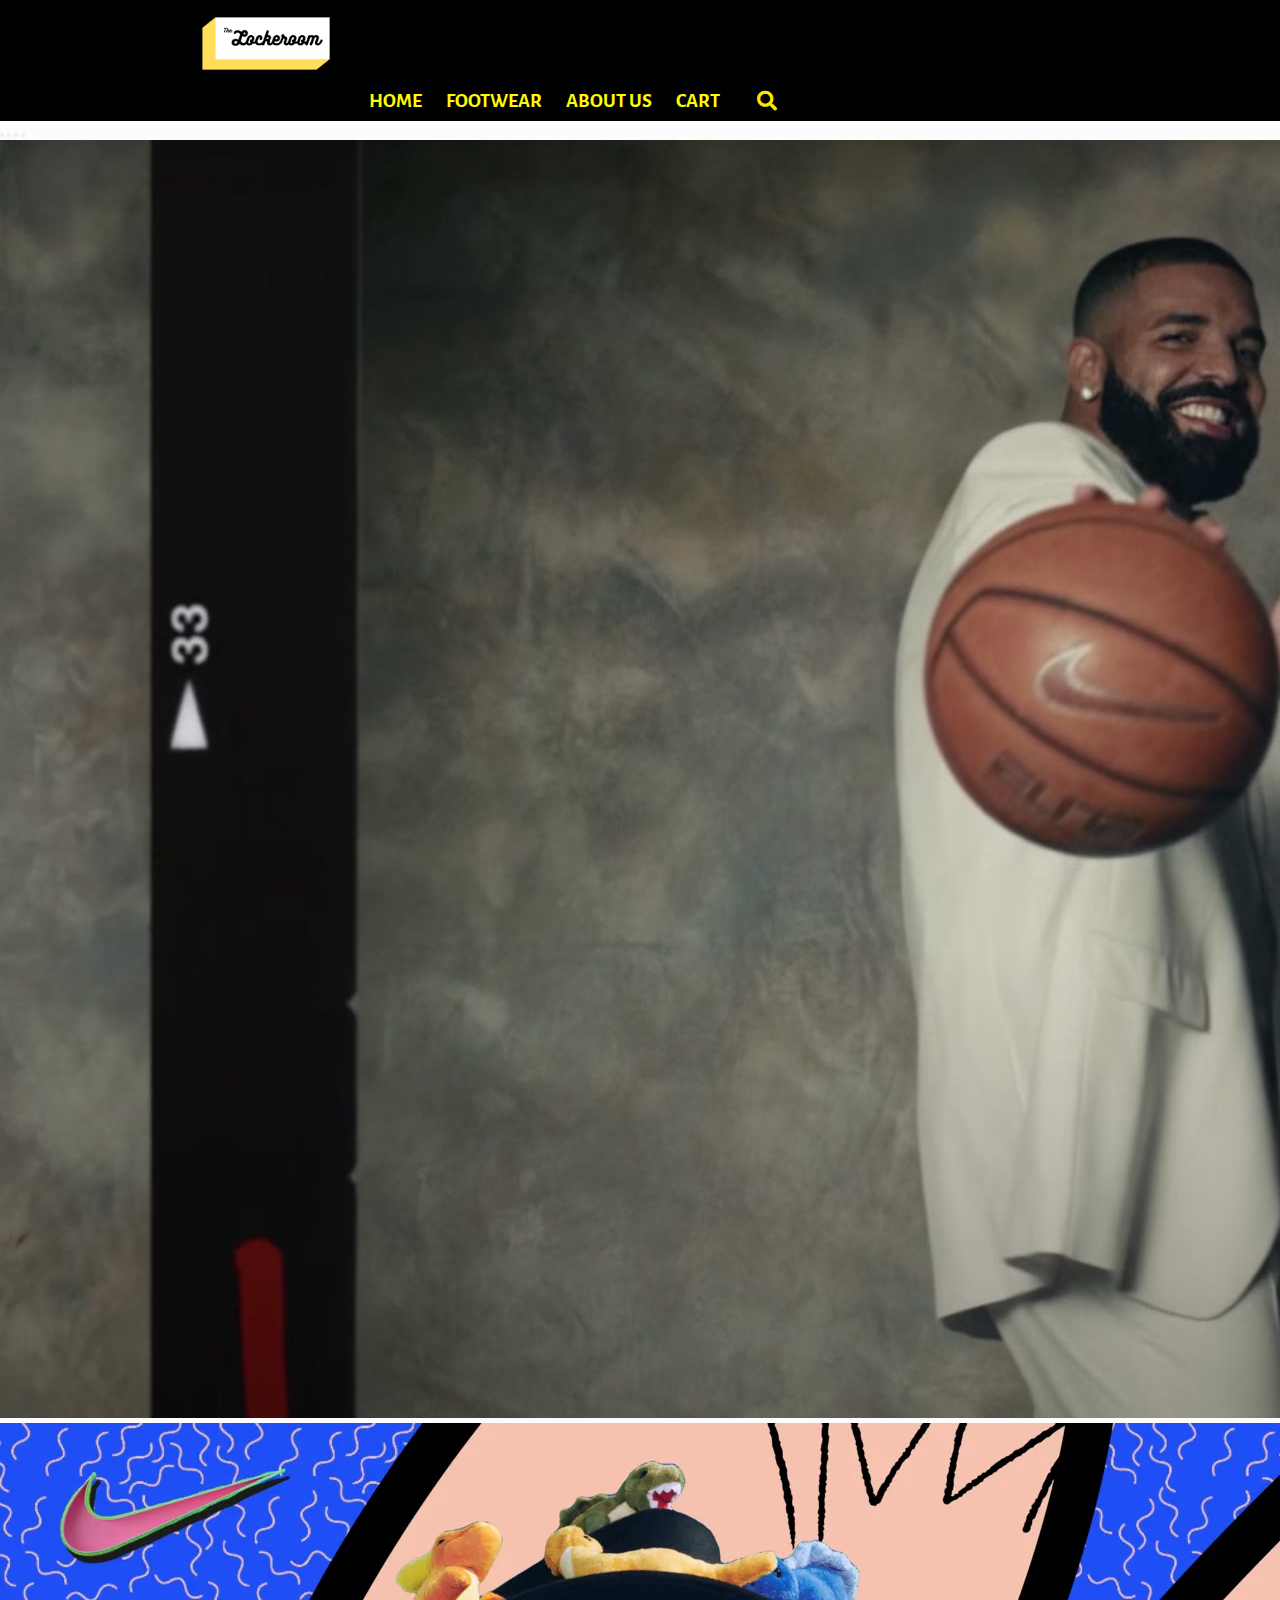
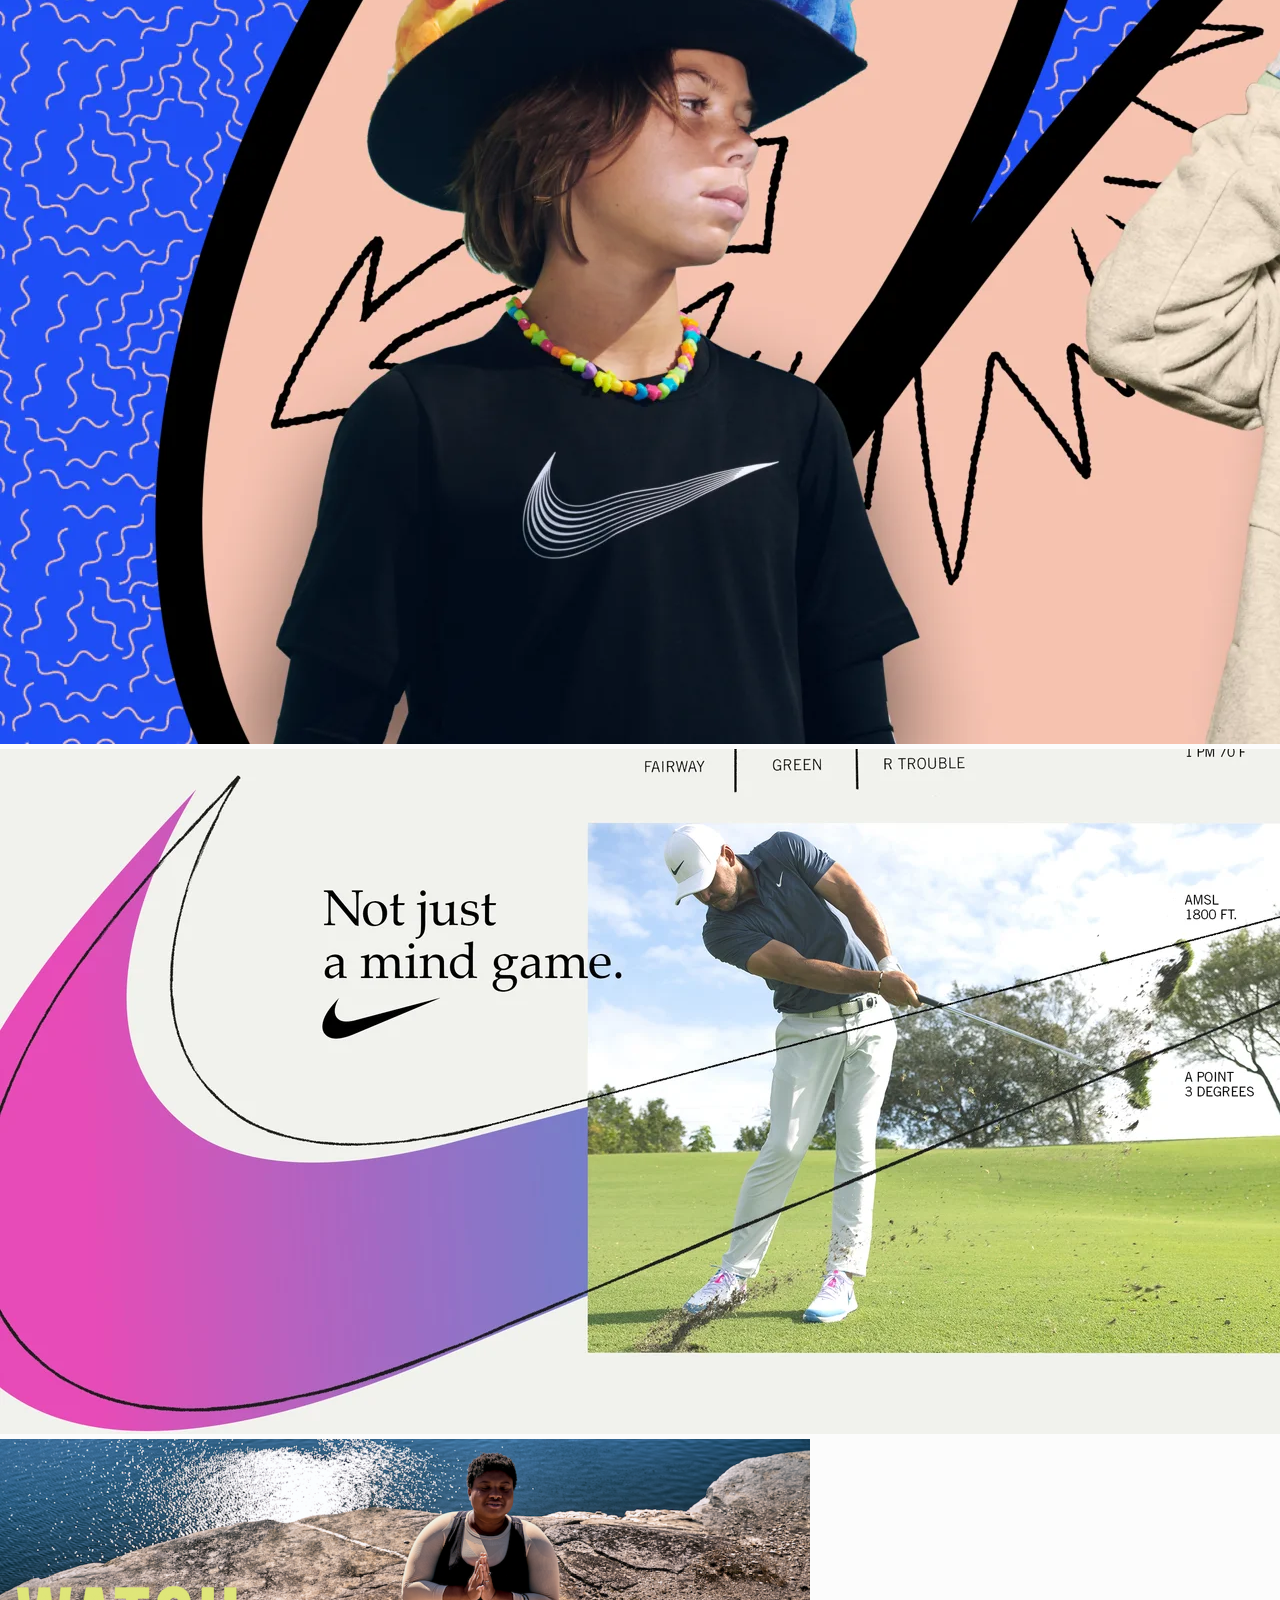
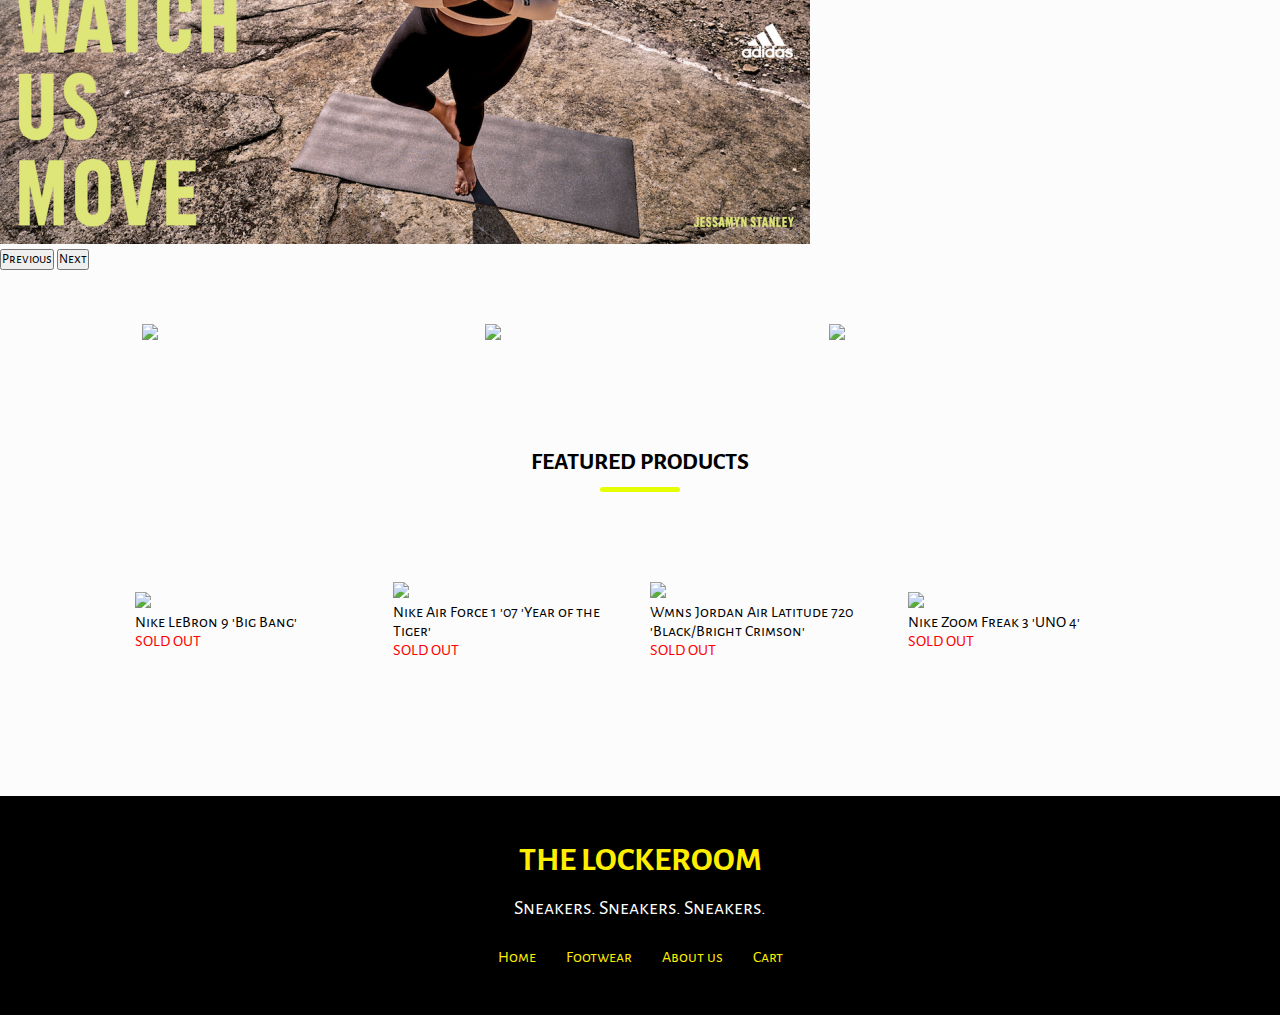
==== commit fc8ee968: "LV Commit 4" ====
--- a/index.html
+++ b/index.html
@@ -44,16 +44,24 @@
         </div>
         <div class="carousel-inner">
           <div class="carousel-item active">
+            <a href="ProductL.html">
             <img src="/Images/Drake-Lil-Durk-Basically-Made-A-Nike-Commercial-Laugh-Now-Cry-Later-Video--scaled.jpg" class="d-block w-100" alt="...">
+            </a>
           </div>
           <div class="carousel-item">
+            <a href="ProductL.html">
             <img src="/Images/1124d6cf-f235-46bb-ab5b-c00ab9635196.jpg" class="d-block w-100" alt="...">
+          </a>
           </div>
           <div class="carousel-item">
+            <a href="ProductL.html">
             <img src="/Images/c54dc960-5bb4-4cd0-a08c-d92d4eb37de2.jpg" class="d-block w-100" alt="...">
+          </a>
           </div>
           <div class="carousel-item">
+            <a href="ProductL.html">
             <img src="Images/95ac020e2195aa4359a76afa5c92b6831d09fcf4_810.png" class="d-block w-100" alt="...">
+          </a>
           </div>
         </div>
         <button class="carousel-control-prev" type="button" data-bs-target="#carouselExampleIndicators" data-bs-slide="prev">
@@ -91,39 +99,40 @@
 
  <!-----featured products---->
         <div class="small-container">
-            <h2 class="title"> FEATURED PRODUCTS </h2>
+          <h2 class="title"> FEATURED PRODUCTS </h2>
             <div class="row">
+              
                 <div class ="col-4">
-                    <a href="#" style="text-decoration: none ;">
+                    <a href="ProductL.html" style="text-decoration: none ;">
                         <img src="images/f1.png" >
                         <p> Nike LeBron 9 'Big Bang' <p>
-                        <p>SOLD OUT</p>
+                        <p style="color:red ;">SOLD OUT</p>
                     </a>
                     
 
                 </div>
                 <div class ="col-4">
-                    <a href="#" style="text-decoration: none ;">
+                    <a href="ProductL.html" style="text-decoration: none ;">
                         <img src="images/f2.png">
                     <p> Nike Air Force 1 '07 'Year of the Tiger' </p>
-                    <p>SOLD OUT</p>
+                    <p style="color:red ;">SOLD OUT</p>
                     </a>
                     
 
                 </div>
                 <div class ="col-4">
-                    <a href="#" style="text-decoration: none ;">
+                    <a href="ProductL.html" style="text-decoration: none ;">
                     <img src="images/f3.png">
                     <p> Wmns Jordan Air Latitude 720 'Black/Bright Crimson' <p>
-                    <p>SOLD OUT</p>
+                    <p style="color:red ;">SOLD OUT</p>
                     </a>
 
                 </div>
                 <div class ="col-4">
-                    <a href="#" style="text-decoration: none ;" >
+                    <a href="ProductL.html" style="text-decoration: none ;" >
                         <img src="images/DC9364-300-A_1082x.png">
                     <p> Nike Zoom Freak 3 'UNO 4' </p>
-                    <p>SOLD OUT</p>
+                    <p style="color:red ;">SOLD OUT</p>
                     </a>
                     
 
@@ -137,7 +146,6 @@
 
         <footer>
             <div class="footer-content">
-                <!--add all information -->
                 <h3>THE LOCKEROOM</h3>
                 <p>Sneakers. Sneakers. Sneakers.</p>
     
--- a/style.css
+++ b/style.css
@@ -84,32 +84,35 @@
     padding-left: 25px;
     padding-right:25px ;
 }
+
 .col-4{
     flex-basis: 25%;
     padding: 10px;
     min-width: 200px;
     margin-bottom: 50px;
-    color: #000;
+    color: rgb(0, 0, 0);
 }
 
 .col-4 h4{
-    font-size: x-large;
-    color: #000;
+    font-size:small;
+    color: rgb(0, 0, 0);
 }
 .col-4 img{
     width: 100%;
 }
 .title{
+  text-decoration: inherit;
     text-align: center;
     margin: 0 auto 80px;
     position: relative;
     line-height: 60px;
     color: rgb(0, 0, 0)
+    
 }
 
 .title::after{
     content: '';
-    background: rgb(0, 0, 0);
+    background: rgb(229, 255, 0);
     width: 80px;
     height: 5px;
     border-radius: 5px;
